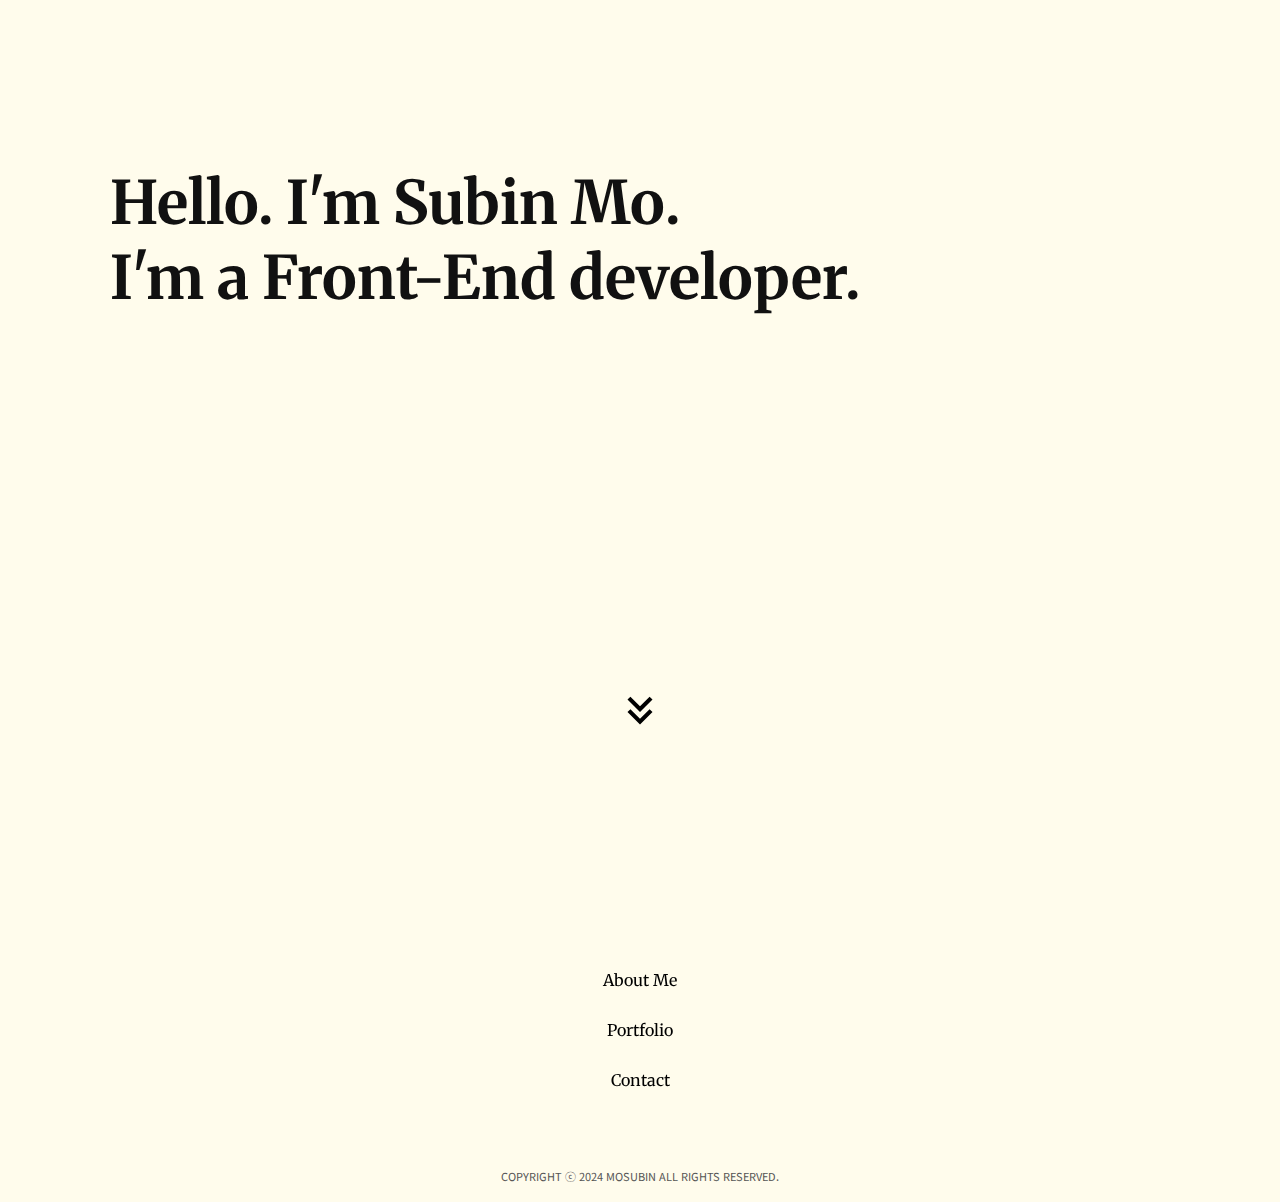
==== index.html @ 1cd306c0 "add portfolio build files" ====
<!doctype html><html lang="Ko"><head><meta charset="utf-8"/><meta http-equiv="X-UA-Compatible" content="IE=edge"/><meta name="viewport" content="width=device-width,initial-scale=1"/><meta name="author" content="모수빈"/><meta name="description" content="모수빈 프론트엔드 포트폴리오입니다."/><meta name="keywords" content="프론트엔드, frontend, 포트폴리오, portfolio"/><meta name="subject" content="포트폴리오"/><meta name="robots" content="index,follow"/><meta property="og:title" content="모수빈 프론트엔드 포트폴리오"/><meta property="og:url" content="/"/><meta property="og:image" content=""/><meta property="og:image:alt" content="모수빈 프론트엔드 포트폴리오 썸네일 이미지"/><link rel="icon" href="/logo.png"/><title>모수빈 프론트엔드 개발자 포트폴리오"</title><script defer="defer" src="/js/chunk-vendors.6515182d.js"></script><script defer="defer" src="/js/app.475ebdbc.js"></script><link href="/css/app.a047edbf.css" rel="stylesheet"></head><body><noscript><strong>We're sorry but vue-portfolio doesn't work properly without JavaScript enabled. Please enable it to continue.</strong></noscript><div id="app"></div></body></html>
---- css/app.a047edbf.css ----
@import url(https://fonts.googleapis.com/css2?family=Merriweather:wght@400;700;900&display=swap);@import url(https://fonts.googleapis.com/css2?family=Noto+Sans+KR:wght@300;400;500;700&display=swap);.aboutMe-part>ul{width:100%}.aboutMe-part>ul>li{width:100%;height:-moz-fit-content;height:fit-content;text-align:left;margin-bottom:40px}.aboutMe-part>ul>li>label{padding:10px 0;margin-bottom:10px}.aboutMe-profile{display:flex;flex-wrap:wrap;flex-direction:row;justify-content:center;align-content:center;gap:30px;padding:0 50px}.aboutMe-profile-photo{width:310px;height:310px}.aboutMe-profile-about{width:calc(100% - 350px);min-width:310px}.aboutMe-profile-about>label{width:100%;font-size:15px;font-weight:400}.aboutMe-timeLine{padding:0 50px}.aboutMe-timeLine>div>h4{border-bottom:2px solid #000}.aboutMe-timeLine>div>label{padding-left:30px}.aboutMe-skills{padding:0 50px}.aboutMe-skills-list{display:flex;flex-direction:row;align-items:center;justify-content:flex-start;flex-wrap:wrap;gap:10px;padding-left:10px}.aboutMe-skills-list>img{-o-object-fit:contain;object-fit:contain;margin-right:5px}.aboutMe-skills-badge,.aboutMe-skills-list>img{width:-moz-fit-content;width:fit-content;height:25px}.aboutMe-skills-badge{padding:7px;display:flex;flex-direction:row;align-items:center;gap:7px;font-size:14px;color:#fff}.aboutMe-skills-badge-svg{width:18px;height:18px}.badge-javascript{background-color:#f7df1e;color:#000}.badge-javascript>.aboutMe-skills-badge-svg{background-image:url(/img/javascript.f7af06dc.svg)}.badge-html{background-color:#e34f26}.badge-html>.aboutMe-skills-badge-svg{background-image:url(/img/html.76a1a7b7.svg)}.badge-css{background-color:#1572b6}.badge-css>.aboutMe-skills-badge-svg{background-image:url(/img/css.f4b8f4dd.svg)}.badge-scss{background-color:#c69}.badge-scss>.aboutMe-skills-badge-svg{background-image:url(/img/scss.8b9d9632.svg)}.badge-jquery{background-color:#0769ad}.badge-jquery>.aboutMe-skills-badge-svg{background-image:url(/img/jquery.1b28aa63.svg)}.badge-vue{background-color:#4fc08d}.badge-vue>.aboutMe-skills-badge-svg{background-image:url(/img/vue.def36b43.svg)}.badge-bootstrap{background-color:#7952b3}.badge-bootstrap>.aboutMe-skills-badge-svg{background-image:url(/img/bootstrap.99bb52b5.svg)}.badge-git{background-color:#f05032}.badge-git>.aboutMe-skills-badge-svg{background-image:url(/img/git.8fcd7696.svg)}.badge-github{background-color:#181717}.badge-github>.aboutMe-skills-badge-svg{background-image:url(/img/github.1a837bc6.svg)}.badge-slack{background-color:#4a154b}.badge-slack>.aboutMe-skills-badge-svg{background-image:url(/img/slack.19aadc41.svg)}.badge-atlassian{background-color:#0052cc}.badge-atlassian>.aboutMe-skills-badge-svg{background-image:url(/img/atlassian.3c4f711e.svg)}@media (min-width:320px) and (max-width:479px){.aboutMe-profile,.aboutMe-skills,.aboutMe-timeLine{padding:0}.aboutMe-timeLine>div>label{padding-left:10px}.aboutMe-profile-about>label,.aboutMe-timeLine>div>label{font-size:14px;font-stretch:semi-expanded}}.portfolioView-part{display:flex;flex-direction:row;flex-wrap:wrap;justify-content:center;align-items:stretch;gap:10px}.portfolioView-part-box{width:calc(50% - 10px);max-width:400px;min-width:320px;margin:5px;padding:10px 0;background-color:#fff;border-radius:5px;box-shadow:3px 3px 5px 1px #a2a2a2}.portfolioView-part-box:hover{box-shadow:3px 3px 3px 2px #9e9e9e}.portfolioView-part-box>h3{cursor:pointer}.portfolioView-part-portImg{width:calc(100% - 10px);height:-moz-fit-content;height:fit-content;margin-left:5px;overflow:hidden;border:1px solid #eee;border-radius:5px 5px 0 0;cursor:pointer}.portfolioView-part-box>label{font-size:12px;padding:10px}.portfolioView-part-gitHub{text-decoration:underline;cursor:pointer}.contactView-part{height:100vh;padding-top:50px;padding-bottom:100px;flex-direction:column;justify-content:space-around;gap:30px}.contactView-part,.contactView-part-contents{width:100%;background-color:none;display:flex}.contactView-part-contents{height:-moz-fit-content;height:fit-content;flex-wrap:wrap;flex-direction:row;justify-content:center;text-align:left;gap:20px}.contactView-part-contents>div{flex-direction:column;flex-wrap:wrap;justify-content:space-between;gap:20px}.contactView-part-contents>div,.contactView-part-contents>div>button{width:-moz-fit-content;width:fit-content;display:flex;align-items:center}.contactView-part-contents>div>button{height:30px;border:none;background-color:#fffcec;font-family:Merriweather,serif;font-weight:700;font-size:16px;cursor:pointer;flex-direction:row;justify-content:center}.icon{width:150px;height:-moz-fit-content;height:fit-content;cursor:pointer}.copySvg{width:20px;height:20px}@media (min-width:320px) and (max-width:479px){.icon{width:100px}.contactView-part-contents>div>button{font-size:12px}}.main-view-part{width:100%;max-width:1220px;margin:0 auto;height:100vh;background-color:#fffcec;font-family:Merriweather,serif;font-weight:700;display:flex;flex-direction:column;justify-content:space-around;align-items:center;gap:40px}.main-view-part-title{width:100%;padding-left:80px;font-size:60px;text-align:left;line-break:anywhere}.highlighterText{width:-moz-fit-content;width:fit-content;height:-moz-fit-content;height:fit-content;display:inline-block;position:relative;z-index:100}.highlighterText>div{width:0;height:100%;background-color:#ffbf007b;position:absolute;left:0;top:0;animation-name:highlighter;animation-duration:3s;animation-iteration-count:infinite;animation-timing-function:ease-out;z-index:-1}@keyframes highlighter{0%{width:0}55%{width:100%}to{width:100%}}.main-view-part-arrow{width:50px;height:50px;background-image:url(/img/double_arrow_down.b0f2ea9d.svg);background-repeat:no-repeat;background-size:cover;position:relative;animation-name:swing;animation-duration:1.5s;animation-iteration-count:infinite;animation-timing-function:ease-in-out;cursor:pointer}@keyframes swing{0%{top:-5px}to{top:15px}}@media (min-width:480px) and (max-width:600px){.main-view-part-title{padding-left:20px;font-size:50px}}@media (min-width:320px) and (max-width:479px){.main-view-part-title{padding-left:20px;font-size:40px}}.sideMenu-part-pc{width:150px;height:-moz-fit-content;height:fit-content}.sideMenu-part-pc>a{width:inherit;height:40px;line-height:40px;margin-top:10px;position:relative;text-align:center;cursor:pointer}.sideMenu-part-pc-highlighter{width:80px;height:15px;top:20px;left:35px;background-color:#ffbf007b;position:absolute}.sideMenu-part-mobile{width:100%;background-color:#fffcec;padding-left:50px;gap:50px;display:flex;flex-wrap:nowrap;flex-direction:row}.sideMenu-part-mobile>a{width:-moz-fit-content;width:fit-content;height:40px;line-height:40px;position:relative;text-align:center;cursor:pointer}@media (min-width:480px) and (max-width:600px){.sideMenu-part-mobile{gap:30px;justify-content:center;padding-left:0}.sideMenu-part-mobile>a{font-size:15px}}@media (min-width:320px) and (max-width:479px){.sideMenu-part-mobile{gap:20px;justify-content:center;padding-left:0}.sideMenu-part-mobile>a{font-size:15px}}.sideMenu-part-mobile-highlighter{width:calc(100% + 10px);height:15px;top:20px;left:-5px;background-color:#ffbf007b;position:absolute}@media (min-width:1024px){.sideMenu-part-pc{display:block}.sideMenu-part-mobile{display:none}}@media (min-width:320px) and (max-width:1023px){.sideMenu-part-pc{display:none}.sideMenu-part-mobile{display:flex}}*{box-sizing:border-box}body{margin:0;font-family:Noto Sans KR,sans-serif;font-size:1rem;text-align:center;min-width:320px;height:100%;color:#111;background-color:#fffcec}::-moz-selection{background-color:#ffbf007b;color:fff}::selection{background-color:#ffbf007b;color:fff}ol,ul{list-style:none;margin:0;padding:0}a,label,main,span{display:block}a{text-decoration:none;color:#000}img{width:100%;-o-object-fit:cover;object-fit:cover}.portfolio-content-part{width:100%;max-width:1220px;margin:0 auto;position:relative;display:flex;justify-content:center;gap:60px;padding:50px 0}.Menu-part,.portfolio-content-part{height:-moz-fit-content;height:fit-content}.Menu-part{width:150px;font-family:Merriweather,serif;font-weight:400;top:35px;position:sticky}.content-part{width:calc(100% - 200px);height:-moz-fit-content;height:fit-content;padding-right:20px}@media (min-width:320px) and (max-width:1023px){.portfolio-content-part{flex-direction:column;gap:30px}.Menu-part{width:100%;top:0}.content-part{width:100%;height:-moz-fit-content;height:fit-content;padding:20px 0}}.copyright{width:100%;height:30px;background-color:none;font-family:Noto Sans KR,sans-serif;line-height:30px;color:#555;text-align:center;font-weight:unset;font-size:11px}
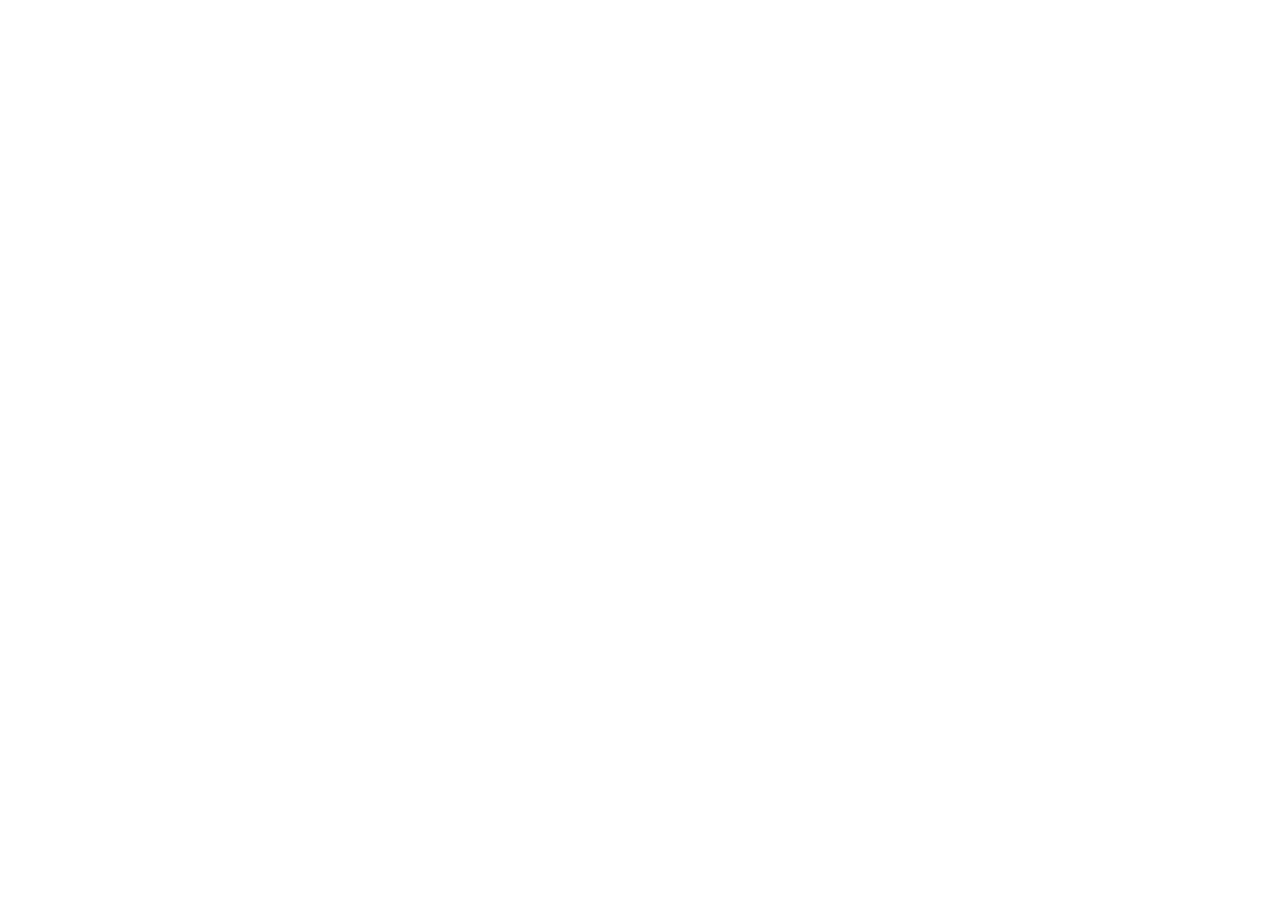
==== commit 94309ff9: "edited aboutMeView - add new skills" ====
--- a/index.html
+++ b/index.html
@@ -1 +1 @@
-<!doctype html><html lang="Ko"><head><meta charset="utf-8"/><meta http-equiv="X-UA-Compatible" content="IE=edge"/><meta name="viewport" content="width=device-width,initial-scale=1"/><meta name="author" content="모수빈"/><meta name="description" content="모수빈 프론트엔드 포트폴리오입니다."/><meta name="keywords" content="프론트엔드, frontend, 포트폴리오, portfolio"/><meta name="subject" content="포트폴리오"/><meta name="robots" content="index,follow"/><meta property="og:title" content="모수빈 프론트엔드 포트폴리오"/><meta property="og:url" content="/"/><meta property="og:image" content=""/><meta property="og:image:alt" content="모수빈 프론트엔드 포트폴리오 썸네일 이미지"/><link rel="icon" href="/logo.png"/><title>모수빈 프론트엔드 개발자 포트폴리오"</title><script defer="defer" src="/js/chunk-vendors.6515182d.js"></script><script defer="defer" src="/js/app.475ebdbc.js"></script><link href="/css/app.a047edbf.css" rel="stylesheet"></head><body><noscript><strong>We're sorry but vue-portfolio doesn't work properly without JavaScript enabled. Please enable it to continue.</strong></noscript><div id="app"></div></body></html>+<!doctype html><html lang="Ko"><head><meta charset="utf-8"/><meta http-equiv="X-UA-Compatible" content="IE=edge"/><meta name="viewport" content="width=device-width,initial-scale=1"/><meta name="author" content="모수빈"/><meta name="description" content="모수빈 프론트엔드 포트폴리오입니다."/><meta name="keywords" content="프론트엔드, frontend, 포트폴리오, portfolio"/><meta name="subject" content="포트폴리오"/><meta name="robots" content="index,follow"/><meta property="og:title" content="모수빈 프론트엔드 포트폴리오"/><meta property="og:url" content="/"/><meta property="og:image" content=""/><meta property="og:image:alt" content="모수빈 프론트엔드 포트폴리오 썸네일 이미지"/><link rel="icon" href="/logo.png"/><title>모수빈 프론트엔드 개발자 포트폴리오"</title><script defer="defer" src="/js/chunk-vendors.6515182d.js"></script><script defer="defer" src="/js/app.574079f8.js"></script><link href="/css/app.d6684165.css" rel="stylesheet"></head><body><noscript><strong>We're sorry but vue-portfolio doesn't work properly without JavaScript enabled. Please enable it to continue.</strong></noscript><div id="app"></div></body></html>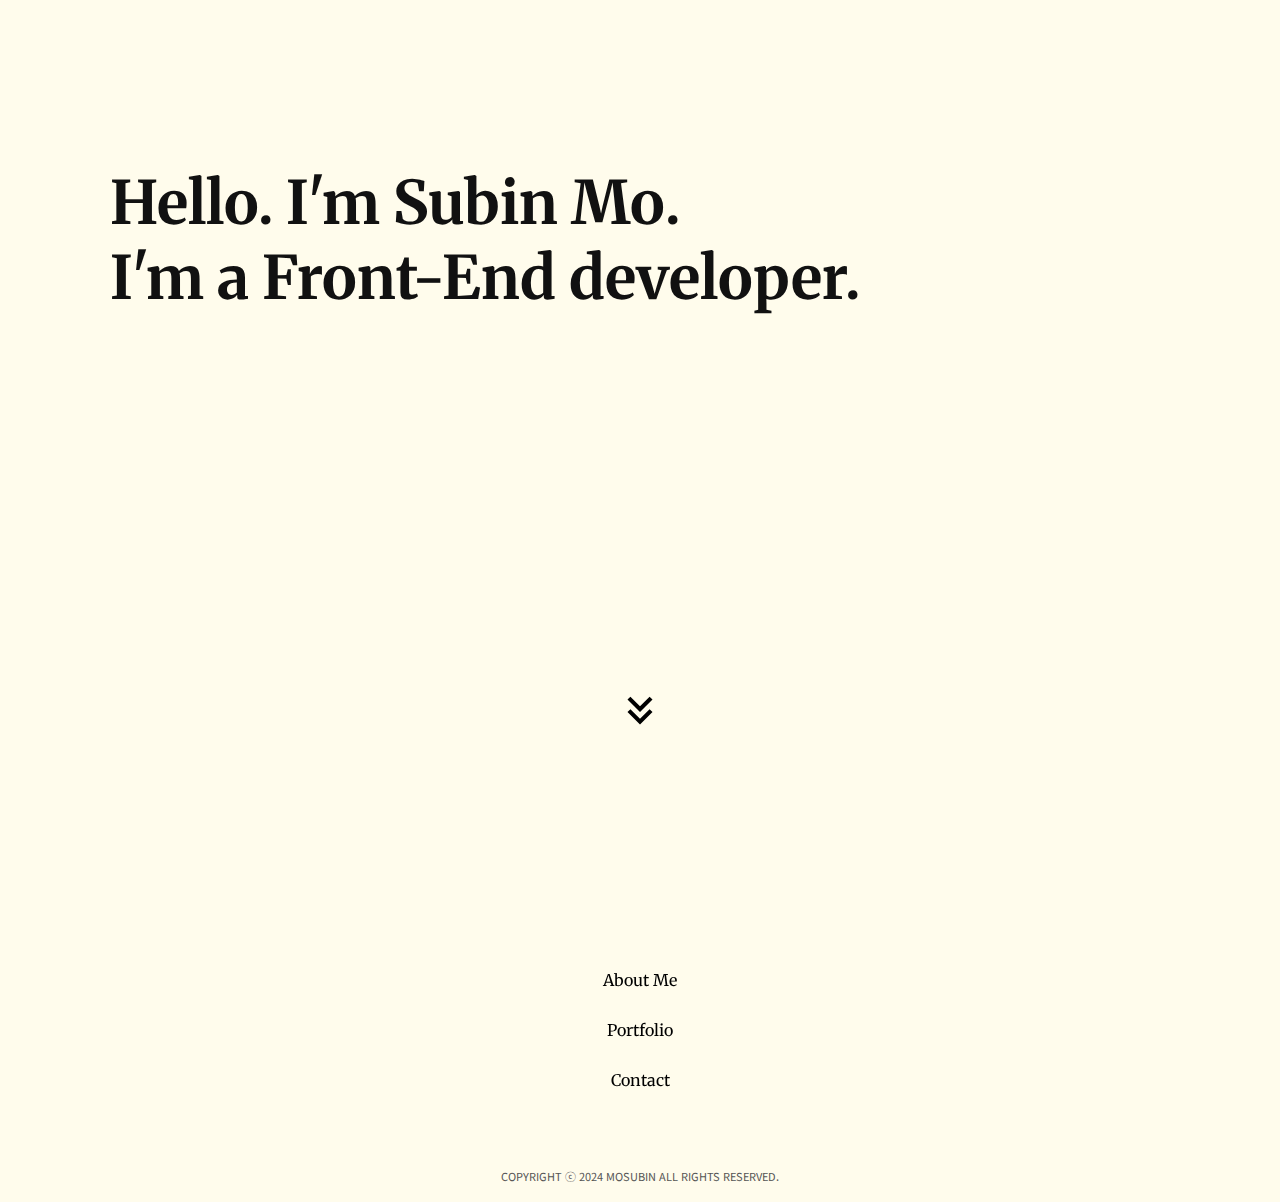
==== commit 9bebb290: "update" ====
--- a/index.html
+++ b/index.html
@@ -1 +1 @@
-<!doctype html><html lang="Ko"><head><meta charset="utf-8"/><meta http-equiv="X-UA-Compatible" content="IE=edge"/><meta name="viewport" content="width=device-width,initial-scale=1"/><meta name="author" content="모수빈"/><meta name="description" content="모수빈 프론트엔드 포트폴리오입니다."/><meta name="keywords" content="프론트엔드, frontend, 포트폴리오, portfolio"/><meta name="subject" content="포트폴리오"/><meta name="robots" content="index,follow"/><meta property="og:title" content="모수빈 프론트엔드 포트폴리오"/><meta property="og:url" content="/"/><meta property="og:image" content=""/><meta property="og:image:alt" content="모수빈 프론트엔드 포트폴리오 썸네일 이미지"/><link rel="icon" href="/logo.png"/><title>모수빈 프론트엔드 개발자 포트폴리오"</title><script defer="defer" src="/js/chunk-vendors.6515182d.js"></script><script defer="defer" src="/js/app.574079f8.js"></script><link href="/css/app.d6684165.css" rel="stylesheet"></head><body><noscript><strong>We're sorry but vue-portfolio doesn't work properly without JavaScript enabled. Please enable it to continue.</strong></noscript><div id="app"></div></body></html>+<!doctype html><html lang="Ko"><head><meta charset="utf-8"/><meta http-equiv="X-UA-Compatible" content="IE=edge"/><meta name="viewport" content="width=device-width,initial-scale=1"/><meta name="author" content="모수빈"/><meta name="description" content="모수빈 프론트엔드 포트폴리오입니다."/><meta name="keywords" content="프론트엔드, frontend, 포트폴리오, portfolio"/><meta name="subject" content="포트폴리오"/><meta name="robots" content="index,follow"/><meta property="og:title" content="모수빈 프론트엔드 포트폴리오"/><meta property="og:url" content="/"/><meta property="og:image" content=""/><meta property="og:image:alt" content="모수빈 프론트엔드 포트폴리오 썸네일 이미지"/><link rel="icon" href="/logo.png"/><title>모수빈 프론트엔드 개발자 포트폴리오"</title><script defer="defer" src="/js/chunk-vendors.6515182d.js"></script><script defer="defer" src="/js/app.3b24e78f.js"></script><link href="/css/app.d6684165.css" rel="stylesheet"></head><body><noscript><strong>We're sorry but vue-portfolio doesn't work properly without JavaScript enabled. Please enable it to continue.</strong></noscript><div id="app"></div></body></html>--- a/css/app.d6684165.css
+++ b/css/app.d6684165.css
@@ -0,0 +1 @@
+@import url(https://fonts.googleapis.com/css2?family=Merriweather:wght@400;700;900&display=swap);@import url(https://fonts.googleapis.com/css2?family=Noto+Sans+KR:wght@300;400;500;700&display=swap);.aboutMe-part>ul{width:100%}.aboutMe-part>ul>li{width:100%;height:-moz-fit-content;height:fit-content;text-align:left;margin-bottom:40px}.aboutMe-part>ul>li>label{padding:10px 0;margin-bottom:10px}.aboutMe-profile{display:flex;flex-wrap:wrap;flex-direction:row;justify-content:center;align-content:center;gap:30px;padding:0 50px}.aboutMe-profile-photo{width:310px;height:310px}.aboutMe-profile-about{width:calc(100% - 350px);min-width:310px}.aboutMe-profile-about>label{width:100%;font-size:15px;font-weight:400}.aboutMe-timeLine{padding:0 50px}.aboutMe-timeLine>div>h4{border-bottom:2px solid #000}.aboutMe-timeLine>div>label{padding-left:30px}.aboutMe-skills{padding:0 50px}.aboutMe-skills-list{display:flex;flex-direction:row;align-items:center;justify-content:flex-start;flex-wrap:wrap;gap:10px;padding-left:10px}.aboutMe-skills-list>img{-o-object-fit:contain;object-fit:contain;margin-right:5px}.aboutMe-skills-badge,.aboutMe-skills-list>img{width:-moz-fit-content;width:fit-content;height:25px}.aboutMe-skills-badge{padding:7px;display:flex;flex-direction:row;align-items:center;gap:7px;font-size:14px;color:#fff}.aboutMe-skills-badge-svg{width:18px;height:18px}.badge-javascript{background-color:#f7df1e;color:#000}.badge-javascript>.aboutMe-skills-badge-svg{background-image:url(/img/javascript.f7af06dc.svg)}.badge-html{background-color:#e34f26}.badge-html>.aboutMe-skills-badge-svg{background-image:url(/img/html.76a1a7b7.svg)}.badge-css{background-color:#1572b6}.badge-css>.aboutMe-skills-badge-svg{background-image:url(/img/css.f4b8f4dd.svg)}.badge-scss{background-color:#c69}.badge-scss>.aboutMe-skills-badge-svg{background-image:url(/img/scss.8b9d9632.svg)}.badge-jquery{background-color:#0769ad}.badge-jquery>.aboutMe-skills-badge-svg{background-image:url(/img/jquery.1b28aa63.svg)}.badge-vue{background-color:#4fc08d}.badge-vue>.aboutMe-skills-badge-svg{background-image:url(/img/vue.def36b43.svg)}.badge-bootstrap{background-color:#7952b3}.badge-bootstrap>.aboutMe-skills-badge-svg{background-image:url(/img/bootstrap.99bb52b5.svg)}.badge-react{background-color:#61dafb;color:#000}.badge-react>.aboutMe-skills-badge-svg{background-image:url(/img/react.04add27a.svg)}.badge-git{background-color:#f05032}.badge-git>.aboutMe-skills-badge-svg{background-image:url(/img/git.8fcd7696.svg)}.badge-github{background-color:#181717}.badge-github>.aboutMe-skills-badge-svg{background-image:url(/img/github.1a837bc6.svg)}.badge-slack{background-color:#4a154b}.badge-slack>.aboutMe-skills-badge-svg{background-image:url(/img/slack.19aadc41.svg)}.badge-atlassian{background-color:#0052cc}.badge-atlassian>.aboutMe-skills-badge-svg{background-image:url(/img/atlassian.3c4f711e.svg)}@media (min-width:320px) and (max-width:479px){.aboutMe-profile,.aboutMe-skills,.aboutMe-timeLine{padding:0}.aboutMe-timeLine>div>label{padding-left:10px}.aboutMe-profile-about>label,.aboutMe-timeLine>div>label{font-size:14px;font-stretch:semi-expanded}}.portfolioView-part{display:flex;flex-direction:row;flex-wrap:wrap;justify-content:center;align-items:stretch;gap:10px}.portfolioView-part-box{width:calc(50% - 10px);max-width:400px;min-width:320px;margin:5px;padding:10px 0;background-color:#fff;border-radius:5px;box-shadow:3px 3px 5px 1px #a2a2a2}.portfolioView-part-box:hover{box-shadow:3px 3px 3px 2px #9e9e9e}.portfolioView-part-box>h3{cursor:pointer}.portfolioView-part-portImg{width:calc(100% - 10px);height:-moz-fit-content;height:fit-content;margin-left:5px;overflow:hidden;border:1px solid #eee;border-radius:5px 5px 0 0;cursor:pointer}.portfolioView-part-box>label{font-size:12px;padding:10px}.portfolioView-part-gitHub{text-decoration:underline;cursor:pointer}.contactView-part{height:100vh;padding-top:50px;padding-bottom:100px;flex-direction:column;justify-content:space-around;gap:30px}.contactView-part,.contactView-part-contents{width:100%;background-color:none;display:flex}.contactView-part-contents{height:-moz-fit-content;height:fit-content;flex-wrap:wrap;flex-direction:row;justify-content:center;text-align:left;gap:20px}.contactView-part-contents>div{flex-direction:column;flex-wrap:wrap;justify-content:space-between;gap:20px}.contactView-part-contents>div,.contactView-part-contents>div>button{width:-moz-fit-content;width:fit-content;display:flex;align-items:center}.contactView-part-contents>div>button{height:30px;border:none;background-color:#fffcec;font-family:Merriweather,serif;font-weight:700;font-size:16px;cursor:pointer;flex-direction:row;justify-content:center}.icon{width:150px;height:-moz-fit-content;height:fit-content;cursor:pointer}.copySvg{width:20px;height:20px}@media (min-width:320px) and (max-width:479px){.icon{width:100px}.contactView-part-contents>div>button{font-size:12px}}.main-view-part{width:100%;max-width:1220px;margin:0 auto;height:100vh;background-color:#fffcec;font-family:Merriweather,serif;font-weight:700;display:flex;flex-direction:column;justify-content:space-around;align-items:center;gap:40px}.main-view-part-title{width:100%;padding-left:80px;font-size:60px;text-align:left;line-break:anywhere}.highlighterText{width:-moz-fit-content;width:fit-content;height:-moz-fit-content;height:fit-content;display:inline-block;position:relative;z-index:100}.highlighterText>div{width:0;height:100%;background-color:#ffbf007b;position:absolute;left:0;top:0;animation-name:highlighter;animation-duration:3s;animation-iteration-count:infinite;animation-timing-function:ease-out;z-index:-1}@keyframes highlighter{0%{width:0}55%{width:100%}to{width:100%}}.main-view-part-arrow{width:50px;height:50px;background-image:url(/img/double_arrow_down.b0f2ea9d.svg);background-repeat:no-repeat;background-size:cover;position:relative;animation-name:swing;animation-duration:1.5s;animation-iteration-count:infinite;animation-timing-function:ease-in-out;cursor:pointer}@keyframes swing{0%{top:-5px}to{top:15px}}@media (min-width:480px) and (max-width:600px){.main-view-part-title{padding-left:20px;font-size:50px}}@media (min-width:320px) and (max-width:479px){.main-view-part-title{padding-left:20px;font-size:40px}}.sideMenu-part-pc{width:150px;height:-moz-fit-content;height:fit-content}.sideMenu-part-pc>a{width:inherit;height:40px;line-height:40px;margin-top:10px;position:relative;text-align:center;cursor:pointer}.sideMenu-part-pc-highlighter{width:80px;height:15px;top:20px;left:35px;background-color:#ffbf007b;position:absolute}.sideMenu-part-mobile{width:100%;background-color:#fffcec;padding-left:50px;gap:50px;display:flex;flex-wrap:nowrap;flex-direction:row}.sideMenu-part-mobile>a{width:-moz-fit-content;width:fit-content;height:40px;line-height:40px;position:relative;text-align:center;cursor:pointer}@media (min-width:480px) and (max-width:600px){.sideMenu-part-mobile{gap:30px;justify-content:center;padding-left:0}.sideMenu-part-mobile>a{font-size:15px}}@media (min-width:320px) and (max-width:479px){.sideMenu-part-mobile{gap:20px;justify-content:center;padding-left:0}.sideMenu-part-mobile>a{font-size:15px}}.sideMenu-part-mobile-highlighter{width:calc(100% + 10px);height:15px;top:20px;left:-5px;background-color:#ffbf007b;position:absolute}@media (min-width:1024px){.sideMenu-part-pc{display:block}.sideMenu-part-mobile{display:none}}@media (min-width:320px) and (max-width:1023px){.sideMenu-part-pc{display:none}.sideMenu-part-mobile{display:flex}}*{box-sizing:border-box}body{margin:0;font-family:Noto Sans KR,sans-serif;font-size:1rem;text-align:center;min-width:320px;height:100%;color:#111;background-color:#fffcec}::-moz-selection{background-color:#ffbf007b;color:fff}::selection{background-color:#ffbf007b;color:fff}ol,ul{list-style:none;margin:0;padding:0}a,label,main,span{display:block}a{text-decoration:none;color:#000}img{width:100%;-o-object-fit:cover;object-fit:cover}.portfolio-content-part{width:100%;max-width:1220px;margin:0 auto;position:relative;display:flex;justify-content:center;gap:60px;padding:50px 0}.Menu-part,.portfolio-content-part{height:-moz-fit-content;height:fit-content}.Menu-part{width:150px;font-family:Merriweather,serif;font-weight:400;top:35px;position:sticky}.content-part{width:calc(100% - 200px);height:-moz-fit-content;height:fit-content;padding-right:20px}@media (min-width:320px) and (max-width:1023px){.portfolio-content-part{flex-direction:column;gap:30px}.Menu-part{width:100%;top:0}.content-part{width:100%;height:-moz-fit-content;height:fit-content;padding:20px 0}}.copyright{width:100%;height:30px;background-color:none;font-family:Noto Sans KR,sans-serif;line-height:30px;color:#555;text-align:center;font-weight:unset;font-size:11px}